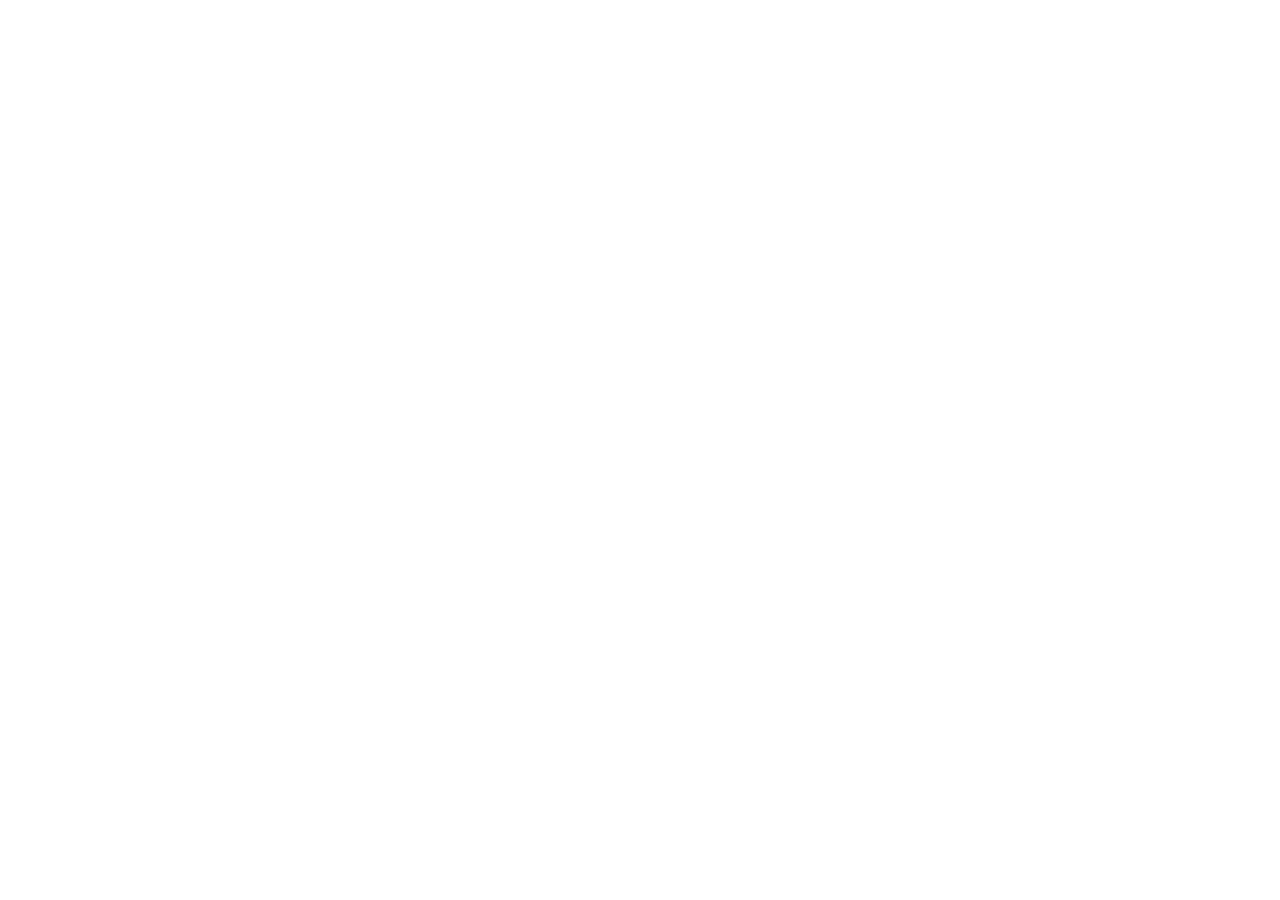
==== index.html @ 94328878 "feat: inicialización del proyecto con su estructra de carpetas creación de archivos index. paginas d" ====
<!doctype html>
<html lang="es">
  <head>
    <meta charset="UTF-8" />
    <meta name="viewport" content="width=device-width, initial-scale=1.0" />
    <title>Veterinaria | Petshop</title>
    <link rel="stylesheet" href="css/styles.css" />
  </head>
  <body></body>
</html>
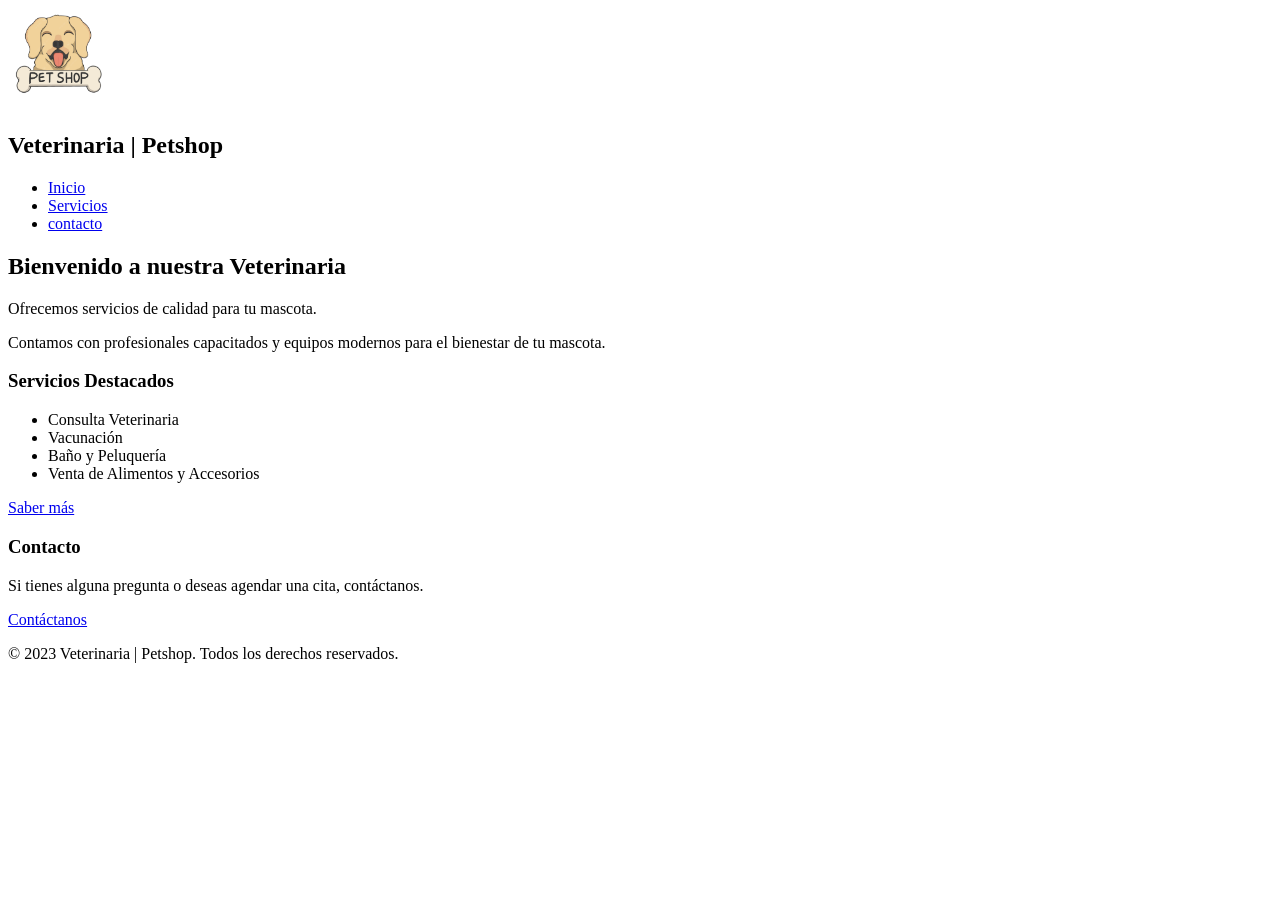
==== commit b2180f64: "feat: añadida la estructura y contenido del index html" ====
--- a/index.html
+++ b/index.html
@@ -6,5 +6,57 @@
     <title>Veterinaria | Petshop</title>
     <link rel="stylesheet" href="css/styles.css" />
   </head>
-  <body></body>
+  <body>
+    <header>
+      <nav class="navbar">
+        <div class="titulo">
+          <img
+            src="img/logo.png"
+            alt="logo de la compañía de un golden con la palabra pet-shop"
+            width="100px"
+          />
+          <h1>Veterinaria | Petshop</h1>
+        </div>
+        <ul>
+          <li><a href="index.html" class="active">Inicio</a></li>
+          <li><a href="pages/servicios.html">Servicios</a></li>
+          <li><a href="pages/contacto.html">contacto</a></li>
+        </ul>
+      </nav>
+    </header>
+    <main>
+      <!-- landing / home  -->
+      <section class="landing">
+        <h2>Bienvenido a nuestra Veterinaria</h2>
+        <p>Ofrecemos servicios de calidad para tu mascota.</p>
+        <p>
+          Contamos con profesionales capacitados y equipos modernos para el
+          bienestar de tu mascota.
+        </p>
+      </section>
+      <section class="servicios-contacto">
+        <article class="servicios">
+          <h3>Servicios Destacados</h3>
+          <ul>
+            <li>Consulta Veterinaria</li>
+            <li>Vacunación</li>
+            <li>Baño y Peluquería</li>
+            <li>Venta de Alimentos y Accesorios</li>
+          </ul>
+          <a href="pages/servicios.html">Saber más</a>
+        </article>
+        <article class="contacto">
+          <h3>Contacto</h3>
+          <p>
+            Si tienes alguna pregunta o deseas agendar una cita, contáctanos.
+          </p>
+          <a href="pages/contacto.html">Contáctanos</a>
+        </article>
+      </section>
+    </main>
+
+    <footer>
+      <p>&copy; 2023 Veterinaria | Petshop. Todos los derechos reservados.</p>
+    </footer>
+  </body>
 </html>
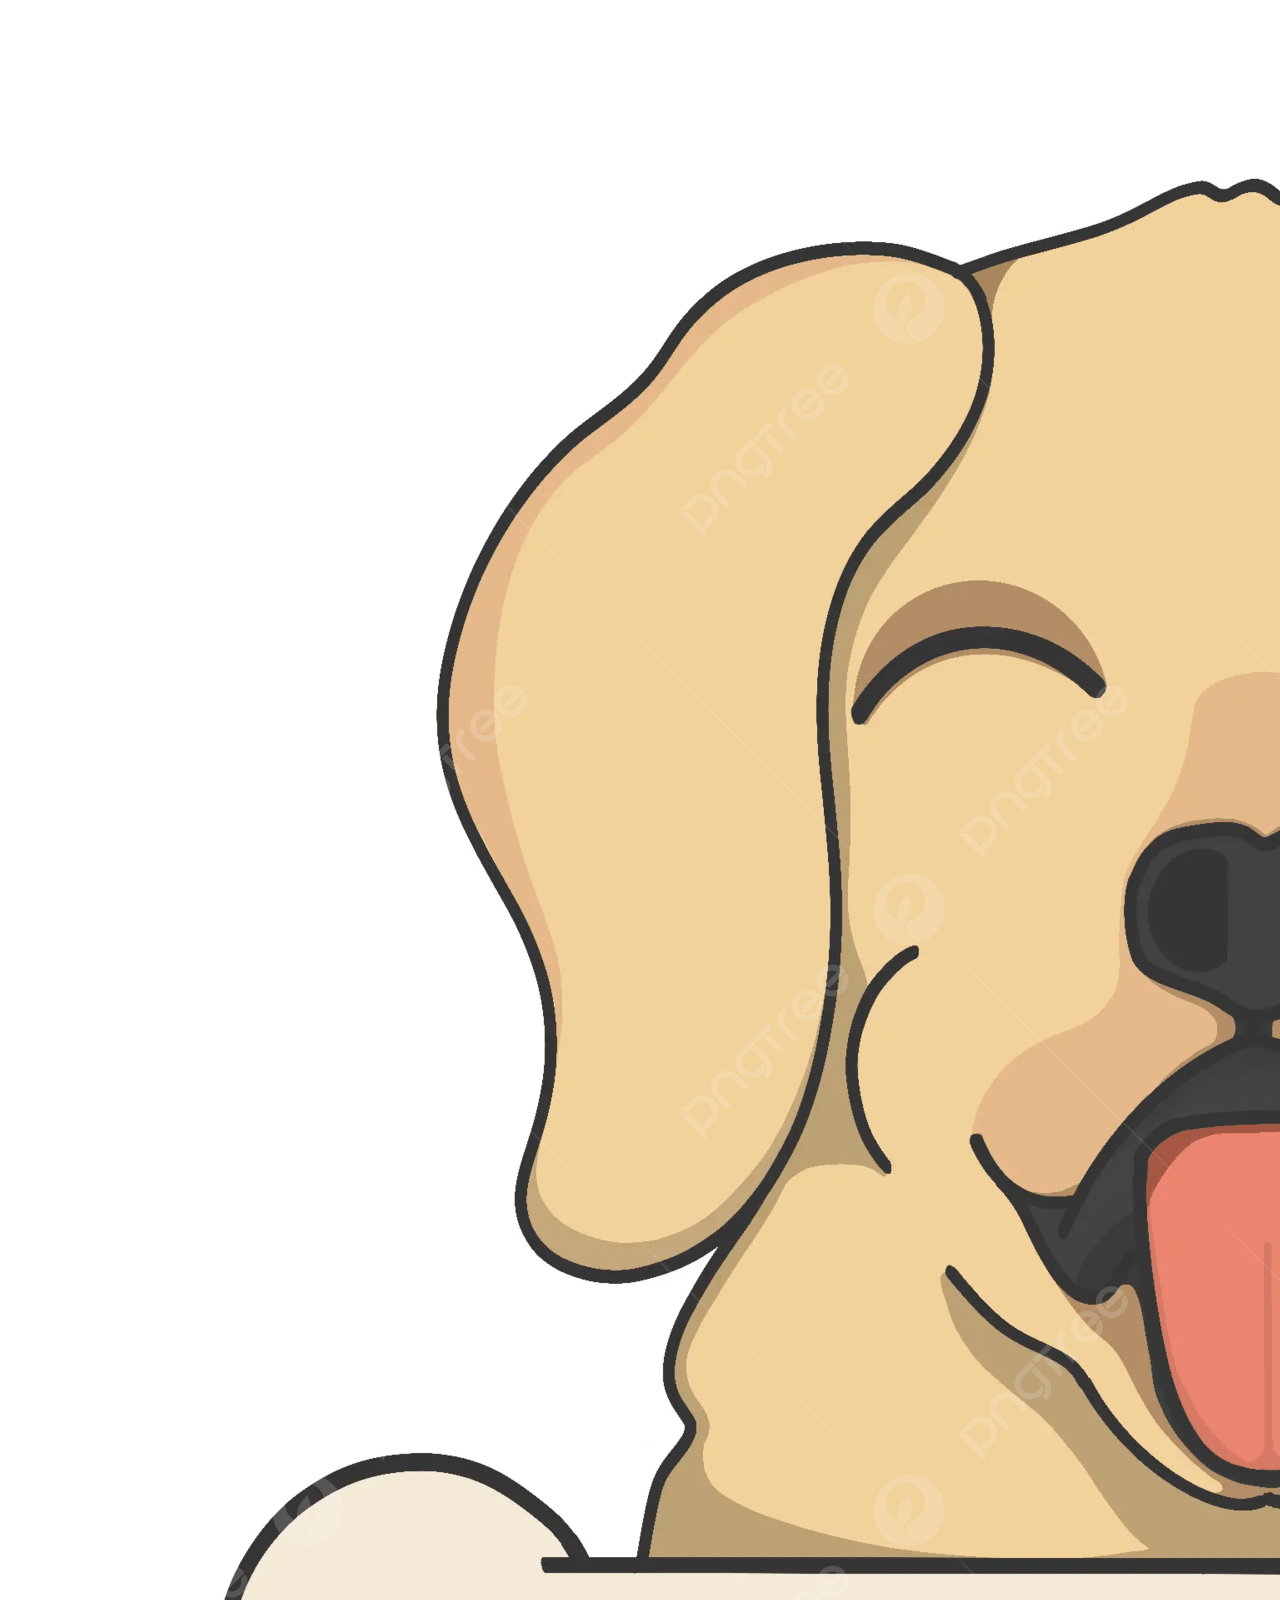
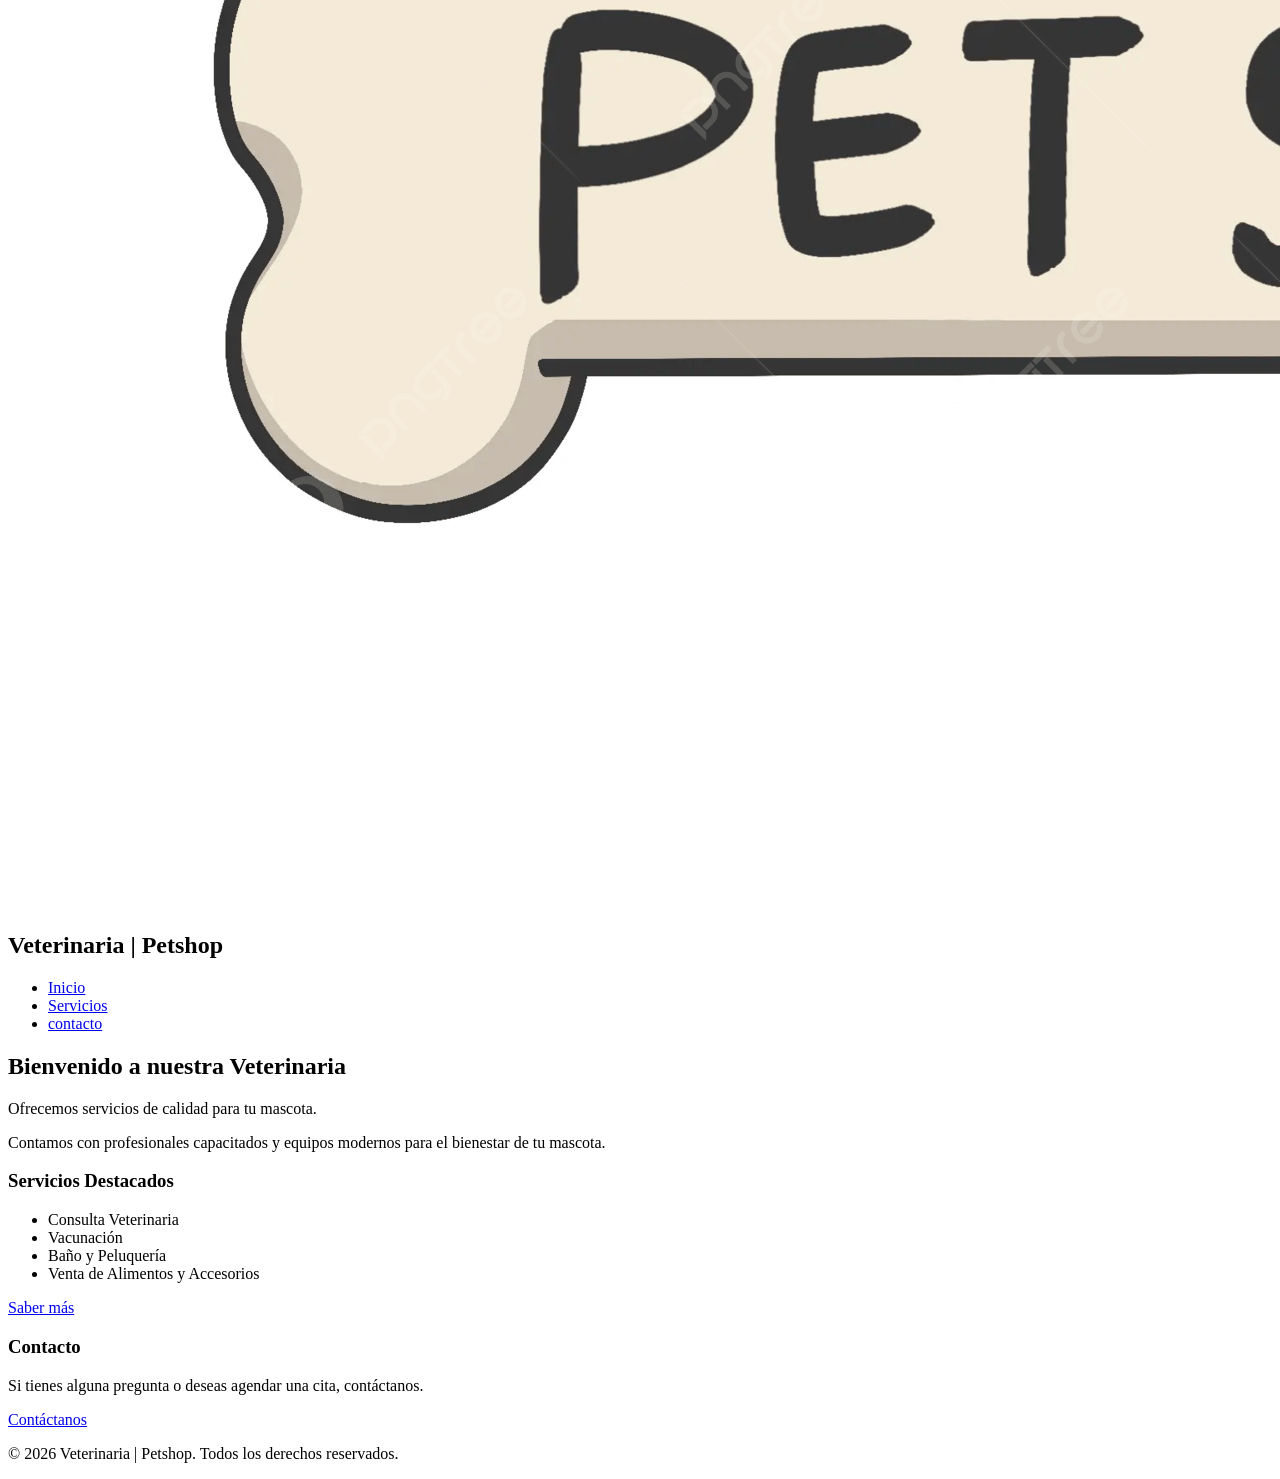
==== commit 436b408e: "style: creada clase logo en el header para estantarizar estilos" ====
--- a/index.html
+++ b/index.html
@@ -13,7 +13,7 @@
           <img
             src="img/logo.png"
             alt="logo de la compañía de un golden con la palabra pet-shop"
-            width="100px"
+            class="logo"
           />
           <h1>Veterinaria | Petshop</h1>
         </div>
@@ -43,20 +43,20 @@
             <li>Baño y Peluquería</li>
             <li>Venta de Alimentos y Accesorios</li>
           </ul>
-          <a href="pages/servicios.html">Saber más</a>
+          <a href="pages/servicios.html" class="btn">Saber más</a>
         </article>
         <article class="contacto">
           <h3>Contacto</h3>
           <p>
             Si tienes alguna pregunta o deseas agendar una cita, contáctanos.
           </p>
-          <a href="pages/contacto.html">Contáctanos</a>
+          <a href="pages/contacto.html" class="btn">Contáctanos</a>
         </article>
       </section>
     </main>
 
     <footer>
-      <p>&copy; 2023 Veterinaria | Petshop. Todos los derechos reservados.</p>
+      <p>&copy; 2026 Veterinaria | Petshop. Todos los derechos reservados.</p>
     </footer>
   </body>
 </html>
